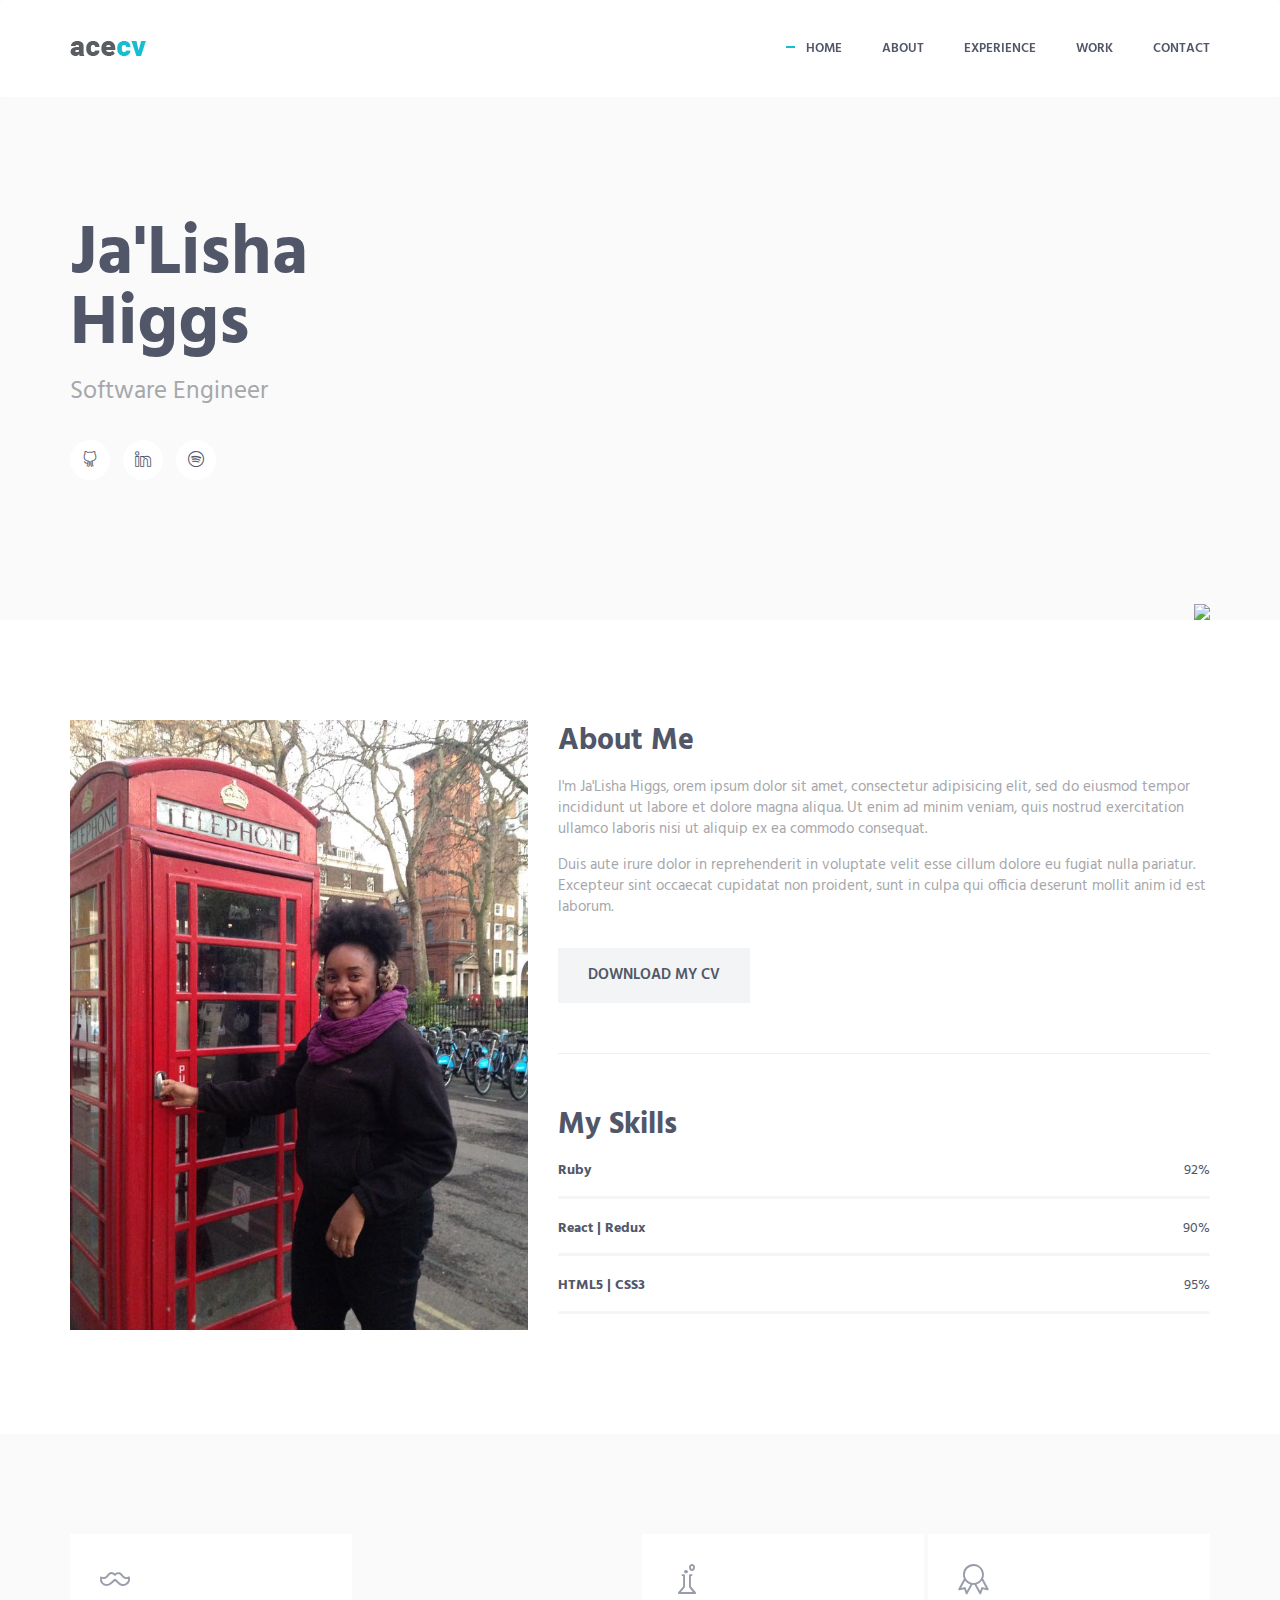
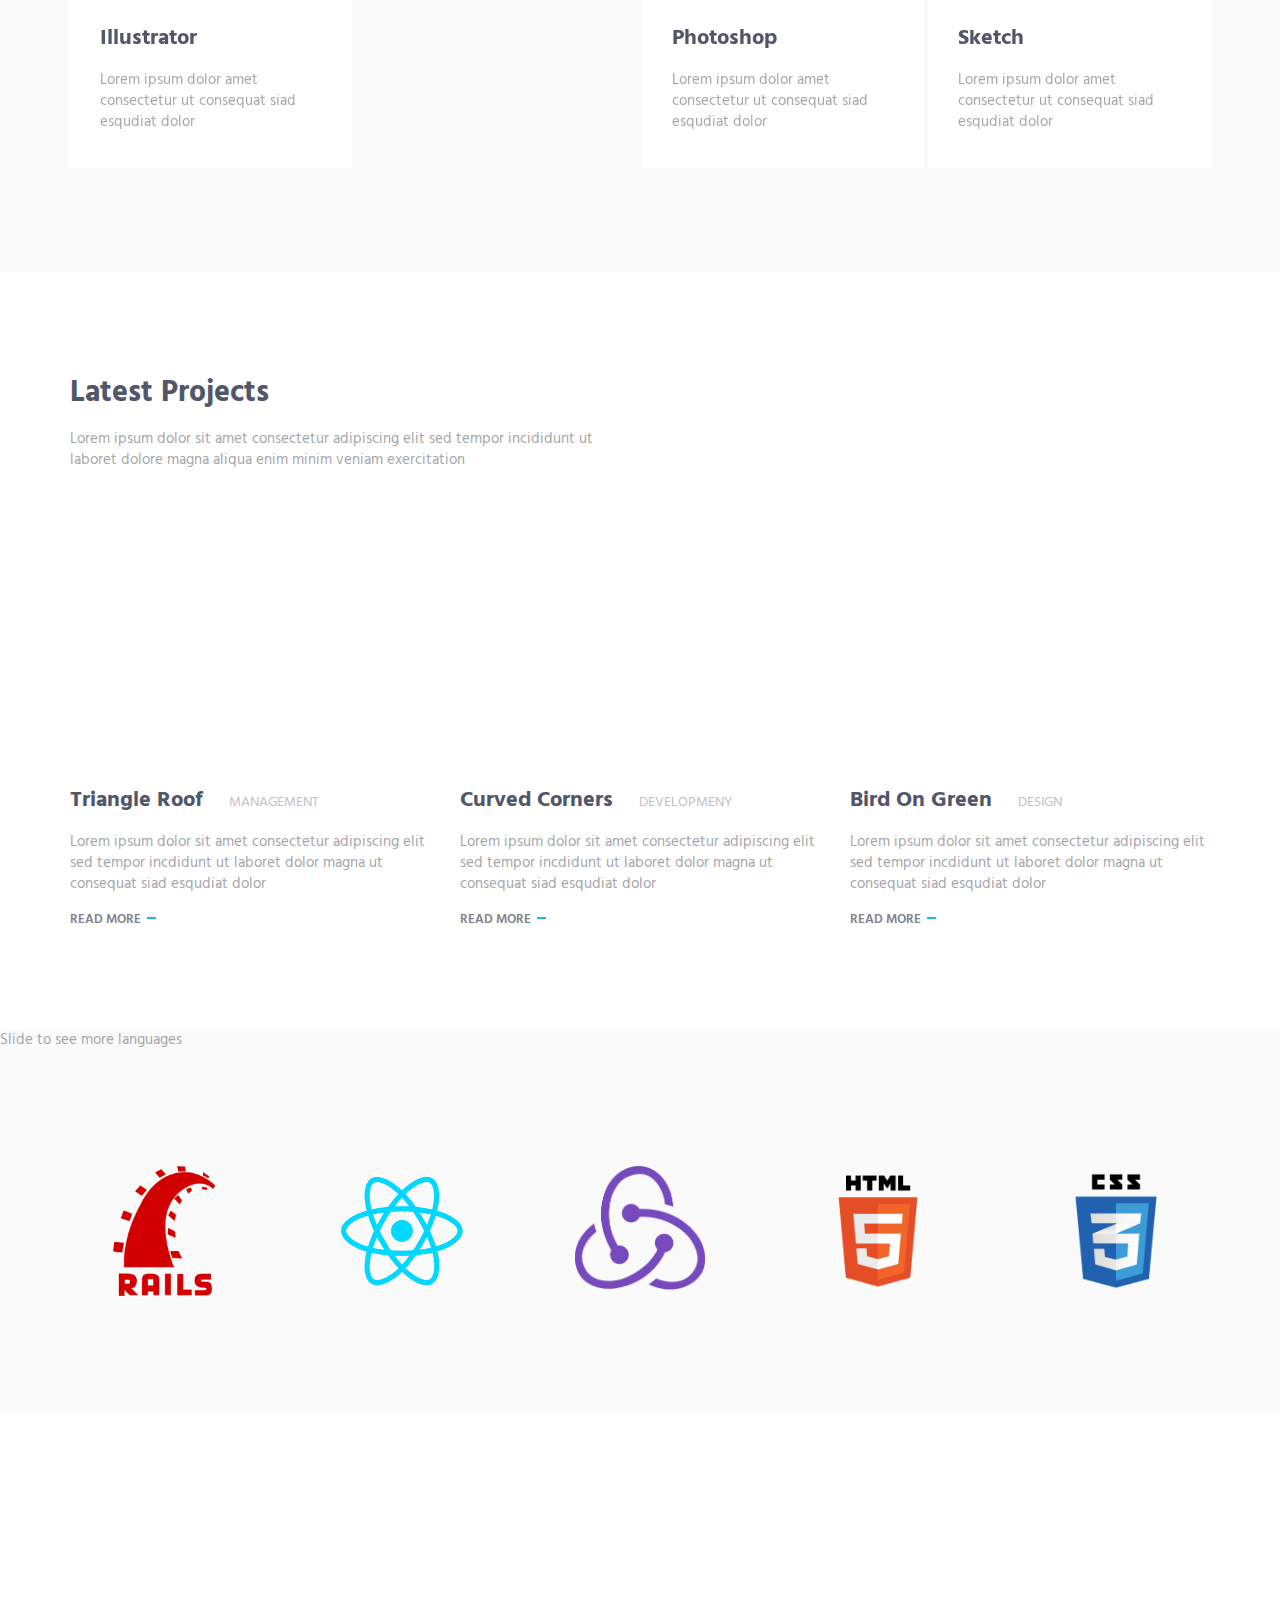
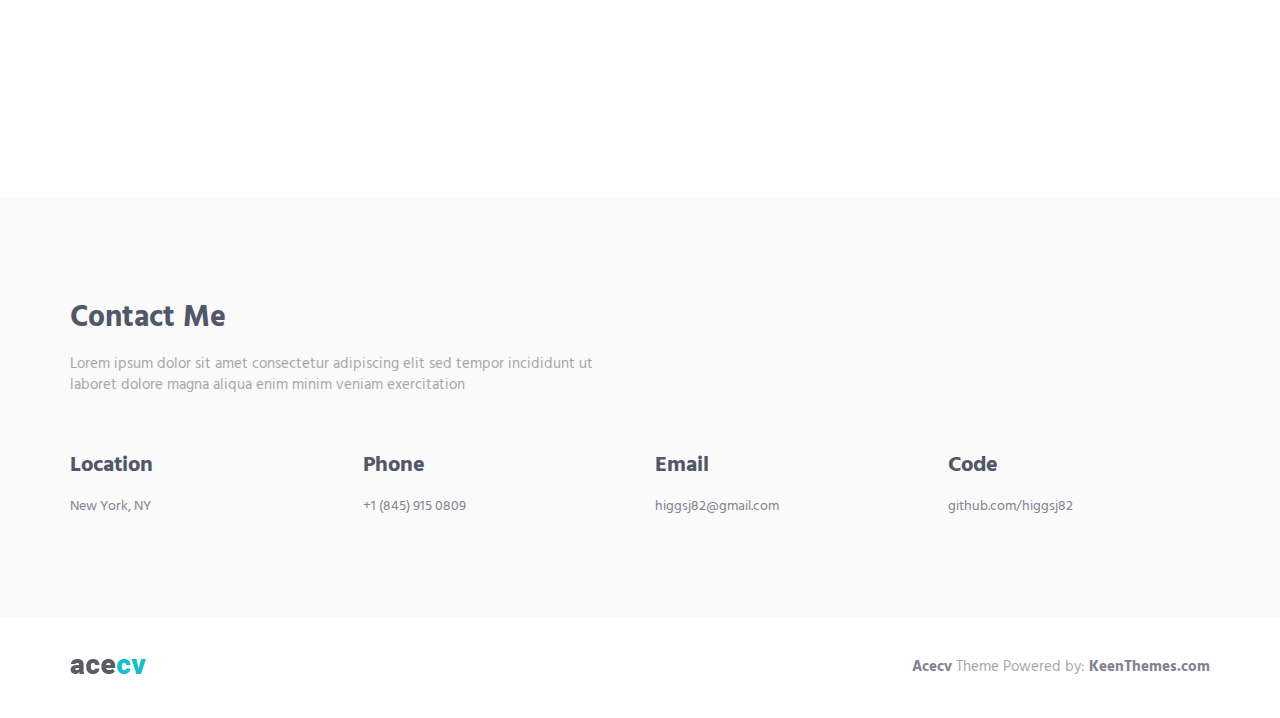
==== HTML/index.html @ 9935b249 "first commit" ====
<!DOCTYPE html>
<!-- ==============================
    Project:        Metronic "Acecv" Frontend Freebie - Responsive HTML Template Based On Twitter Bootstrap 3.3.4
    Version:        1.0
    Author:         KeenThemes
    Primary use:    Corporate, Business Themes.
    Email:          support@keenthemes.com
    Follow:         http://www.twitter.com/keenthemes
    Like:           http://www.facebook.com/keenthemes
    Website:        http://www.keenthemes.com
    Premium:        Premium Metronic Admin Theme: http://themeforest.net/item/metronic-responsive-admin-dashboard-template/4021469?ref=keenthemes
================================== -->
<html lang="en" class="no-js">
    <!-- BEGIN HEAD -->
    <head>
        <meta charset="utf-8"/>
        <title>Jay Higgs | Software Engineer</title>
        <meta http-equiv="X-UA-Compatible" content="IE=edge">
        <meta content="width=device-width, initial-scale=1" name="viewport"/>
        <meta content="" name="description"/>
        <meta content="" name="author"/>

        <!-- GLOBAL MANDATORY STYLES -->
        <link href="http://fonts.googleapis.com/css?family=Hind:300,400,500,600,700" rel="stylesheet" type="text/css">
        <link href="vendor/simple-line-icons/css/simple-line-icons.css" rel="stylesheet" type="text/css"/>
        <link href="vendor/bootstrap/css/bootstrap.min.css" rel="stylesheet" type="text/css"/>

        <!-- PAGE LEVEL PLUGIN STYLES -->
        <link href="css/animate.css" rel="stylesheet">
        <link href="vendor/swiper/css/swiper.min.css" rel="stylesheet" type="text/css"/>

        <!-- THEME STYLES -->
        <link href="css/layout.min.css" rel="stylesheet" type="text/css"/>

        <!-- Favicon -->
        <link rel="shortcut icon" href="favicon.ico"/>
    </head>
    <!-- END HEAD -->

    <!-- BODY -->
    <body id="body" data-spy="scroll" data-target=".header">

        <!--========== HEADER ==========-->
        <header class="header navbar-fixed-top">
            <!-- Navbar -->
            <nav class="navbar" role="navigation">
                <div class="container">
                    <!-- Brand and toggle get grouped for better mobile display -->
                    <div class="menu-container js_nav-item">
                        <button type="button" class="navbar-toggle" data-toggle="collapse" data-target=".nav-collapse">
                            <span class="sr-only">Toggle navigation</span>
                            <span class="toggle-icon"></span>
                        </button>

                        <!-- Logo -->
                        <div class="logo">
                            <a class="logo-wrap" href="#body">
                                <img class="logo-img" src="img/logo.png" alt="Asentus Logo">
                            </a>
                        </div>
                        <!-- End Logo -->
                    </div>

                    <!-- Collect the nav links, forms, and other content for toggling -->
                    <div class="collapse navbar-collapse nav-collapse">
                        <div class="menu-container">
                            <ul class="nav navbar-nav navbar-nav-right">
                                <li class="js_nav-item nav-item"><a class="nav-item-child nav-item-hover" href="#body">Home</a></li>
                                <li class="js_nav-item nav-item"><a class="nav-item-child nav-item-hover" href="#about">About</a></li>
                                <li class="js_nav-item nav-item"><a class="nav-item-child nav-item-hover" href="#experience">Experience</a></li>
                                <li class="js_nav-item nav-item"><a class="nav-item-child nav-item-hover" href="#work">Work</a></li>
                                <li class="js_nav-item nav-item"><a class="nav-item-child nav-item-hover" href="#contact">Contact</a></li>
                            </ul>
                        </div>
                    </div>
                    <!-- End Navbar Collapse -->
                </div>
            </nav>
            <!-- Navbar -->
        </header>
        <!--========== END HEADER ==========-->

        <!--========== SLIDER ==========-->
        <div class="promo-block">
            <div class="container">
                <div class="row">
                    <div class="col-sm-6 sm-margin-b-60">
                        <div class="margin-b-30">
                            <h1 class="promo-block-title">Ja'Lisha <br/> Higgs</h1>
                            <p class="promo-block-text">Software Engineer</p>
                        </div>
                        <ul class="list-inline">
                            <li><a target="_blank" href="https://github.com/higgsj82/" class="social-icons"><i class="icon-social-github"></i></a></li>
                            <li><a target="_blank" href="https://www.linkedin.com/in/ja-lisha-higgs-b8331a42/" class="social-icons"><i class="icon-social-linkedin"></i></a></li>
                            <li><a target="_blank" href="https://open.spotify.com/user/1256661776" class="social-icons"><i class="icon-social-spotify"></i></a></li>
                            <!-- <li><a href="#" class="social-icons"><i class="icon-social-behance"></i></a></li>
                            <li><a href="#" class="social-icons"><i class="icon-social-linkedin"></i></a></li> -->
                        </ul>
                    </div>
                    <div class="col-sm-6">
                        <div class="promo-block-img-wrap">
                            <img class="promo-block-img img-responsive" src="img/mockup/jay_higgs.png" align="Avatar">
                        </div>
                    </div>
                </div>
                <!--// end row -->
            </div>
        </div>
        <!--========== SLIDER ==========-->

        <!--========== PAGE LAYOUT ==========-->
        <!-- About -->
        <div id="about">
            <div class="container content-lg">
                <div class="row">
                    <div class="col-sm-5 sm-margin-b-60">
                        <img class="full-width img-responsive" src="img/500x700/london.jpg" alt="Image">
                    </div>
                    <div class="col-sm-7">
                        <div class="section-seperator margin-b-50">
                            <div class="margin-b-50">
                                <div class="margin-b-30">
                                    <h2>About Me</h2>
                                    <p>I'm Ja'Lisha Higgs, orem ipsum dolor sit amet, consectetur adipisicing elit, sed do eiusmod tempor incididunt ut labore et dolore magna aliqua. Ut enim ad minim veniam, quis nostrud exercitation ullamco laboris nisi ut aliquip ex ea commodo consequat.</p>
                                    <p>Duis aute irure dolor in reprehenderit in voluptate velit esse cillum dolore eu fugiat nulla pariatur. Excepteur sint occaecat cupidatat non proident, sunt in culpa qui officia deserunt mollit anim id est laborum.</p>
                                </div>
                                <a target="_blank" href="https://drive.google.com/open?id=1foqssq8UYzCVc4ZDSB3c00Z6choKvjrQ" class="btn-theme btn-theme-md btn-default-bg text-uppercase">Download my CV</a>
                            </div>
                        </div>

                        <h2>My Skills</h2>
                        <!-- Progress Box -->
                        <div class="progress-box">
                            <h5>Ruby <span class="color-heading pull-right">92%</span></h5>
                            <div class="progress">
                                <div class="progress-bar bg-color-base" role="progressbar" data-width="92"></div>
                            </div>
                        </div>
                        <div class="progress-box">
                            <h5>React | Redux <span class="color-heading pull-right">90%</span></h5>
                            <div class="progress">
                                <div class="progress-bar bg-color-base" role="progressbar" data-width="90"></div>
                            </div>
                        </div>
                        <div class="progress-box">
                            <h5>HTML5 | CSS3 <span class="color-heading pull-right">95%</span></h5>
                            <div class="progress">
                                <div class="progress-bar bg-color-base" role="progressbar" data-width="95"></div>
                            </div>
                        </div>
                        <!-- End Progress Box -->
                    </div>
                </div>
                <!--// end row -->
            </div>
        </div>
        <!-- End About -->

        <!-- Experience -->
        <div id="experience">
            <div class="bg-color-sky-light" data-auto-height="true">
                <div class="container content-lg">
                    <div class="row row-space-2 margin-b-4">
                        <div class="col-md-3 col-sm-6 md-margin-b-4">
                            <div class="service" data-height="height">
                                <div class="service-element">
                                    <i class="service-icon icon-mustache"></i>
                                </div>
                                <div class="service-info">
                                    <h3>Illustrator</h3>
                                    <p class="margin-b-5">Lorem ipsum dolor amet consectetur ut consequat siad esqudiat dolor</p>
                                </div>
                                <a href="#" class="content-wrapper-link"></a>    
                            </div>
                        </div>
                        <div class="col-md-3 col-sm-6 md-margin-b-4">
                            <div class="service bg-color-base wow zoomIn" data-height="height" data-wow-duration=".3" data-wow-delay=".1s">
                                <div class="service-element">
                                    <i class="service-icon color-white icon-screen-tablet"></i>
                                </div>
                                <div class="service-info">
                                    <h3 class="color-white">Graphic Design</h3>
                                    <p class="color-white margin-b-5">Lorem ipsum dolor amet consectetur ut consequat siad esqudiat dolor</p>
                                </div>
                                <a href="#" class="content-wrapper-link"></a>    
                            </div>
                        </div>
                        <div class="col-md-3 col-sm-6 sm-margin-b-4">
                            <div class="service" data-height="height">
                                <div class="service-element">
                                    <i class="service-icon icon-chemistry"></i>
                                </div>
                                <div class="service-info">
                                    <h3>Photoshop</h3>
                                    <p class="margin-b-5">Lorem ipsum dolor amet consectetur ut consequat siad esqudiat dolor</p>
                                </div>
                                <a href="#" class="content-wrapper-link"></a>    
                            </div>
                        </div>
                        <div class="col-md-3 col-sm-6">
                            <div class="service" data-height="height">
                                <div class="service-element">
                                    <i class="service-icon icon-badge"></i>
                                </div>
                                <div class="service-info">
                                    <h3>Sketch</h3>
                                    <p class="margin-b-5">Lorem ipsum dolor amet consectetur ut consequat siad esqudiat dolor</p>
                                </div>
                                <a href="#" class="content-wrapper-link"></a>    
                            </div>
                        </div>
                    </div>
                    <!--// end row -->
                </div>
            </div>
        </div>
        <!-- End Experience -->

        <!-- Work -->
        <div id="work">
            <div class="container content-lg">
                <div class="row margin-b-40">
                    <div class="col-sm-6">
                        <h2>Latest Projects</h2>
                        <p>Lorem ipsum dolor sit amet consectetur adipiscing elit sed tempor incididunt ut laboret dolore magna aliqua enim minim veniam exercitation</p>
                    </div>
                </div>
                <!--// end row -->

                <div class="row">
                    <!-- Latest Products -->
                    <div class="col-sm-4 sm-margin-b-50">
                        <div class="margin-b-20">
                            <div class="wow zoomIn" data-wow-duration=".3" data-wow-delay=".1s">
                                <img class="img-responsive" src="img/970x647/01.jpg" alt="Latest Products Image">
                            </div>
                        </div>
                        <h4><a href="#">Triangle Roof</a> <span class="text-uppercase margin-l-20">Management</span></h4>
                        <p>Lorem ipsum dolor sit amet consectetur adipiscing elit sed tempor incdidunt ut laboret dolor magna ut consequat siad esqudiat dolor</p>
                        <a class="link" href="#">Read More</a>
                    </div>
                    <!-- End Latest Products -->

                    <!-- Latest Products -->
                    <div class="col-sm-4 sm-margin-b-50">
                        <div class="margin-b-20">
                            <div class="wow zoomIn" data-wow-duration=".3" data-wow-delay=".1s">
                                <img class="img-responsive" src="img/970x647/02.jpg" alt="Latest Products Image">
                            </div>
                        </div>
                        <h4><a href="#">Curved Corners</a> <span class="text-uppercase margin-l-20">Developmeny</span></h4>
                        <p>Lorem ipsum dolor sit amet consectetur adipiscing elit sed tempor incdidunt ut laboret dolor magna ut consequat siad esqudiat dolor</p>
                        <a class="link" href="#">Read More</a>
                    </div>
                    <!-- End Latest Products -->

                    <!-- Latest Products -->
                    <div class="col-sm-4 sm-margin-b-50">
                        <div class="margin-b-20">
                            <div class="wow zoomIn" data-wow-duration=".3" data-wow-delay=".1s">
                                <img class="img-responsive" src="img/970x647/03.jpg" alt="Latest Products Image">
                            </div>
                        </div>
                        <h4><a href="#">Bird On Green</a> <span class="text-uppercase margin-l-20">Design</span></h4>
                        <p>Lorem ipsum dolor sit amet consectetur adipiscing elit sed tempor incdidunt ut laboret dolor magna ut consequat siad esqudiat dolor</p>
                        <a class="link" href="#">Read More</a>
                    </div>
                    <!-- End Latest Products -->
                </div>
                <!--// end row -->
            </div>
        </div>
        <!-- End Work -->

        <!-- Clients -->
        <div class="bg-color-sky-light">
            <p>Slide to see more languages</p>
            <div class="content-lg container">
                <!-- Swiper Clients -->
                <div class="swiper-slider swiper-clients">
                    <!-- Swiper Wrapper -->
                    <div class="swiper-wrapper">
                        <div class="swiper-slide">
                            <img class="swiper-clients-img" src="img/clients/rails.png" alt="Clients Logo">
                        </div>
                        <div class="swiper-slide">
                            <img class="swiper-clients-img" src="img/clients/react.png" alt="Clients Logo">
                        </div>
                        <div class="swiper-slide">
                            <img class="swiper-clients-img" src="img/clients/redux.png" alt="Clients Logo">
                        </div>
                        <div class="swiper-slide">
                            <img class="swiper-clients-img" src="img/clients/html.png" alt="Clients Logo">
                        </div>
                        <div class="swiper-slide">
                            <img class="swiper-clients-img" src="img/clients/css.png" alt="Clients Logo">
                        </div>
                        <div class="swiper-slide">
                            <img class="swiper-clients-img" src="img/clients/js.png" alt="Clients Logo">
                        </div>
                        <div class="swiper-slide">
                            <br>
                            <img class="swiper-clients-img" src="img/clients/aws.png" alt="Clients Logo">
                        </div>
                        <div class="swiper-slide">
                            <img class="swiper-clients-img" src="img/clients/sql.png" alt="Clients Logo">
                        </div>
                        <div class="swiper-slide">
                            <img class="swiper-clients-img" src="img/clients/node.png" alt="Clients Logo">
                        </div>
                        <div class="swiper-slide">
                            <img class="swiper-clients-img" src="img/clients/postgresql.png" alt="Clients Logo">
                        </div>
                    </div>
                    <!-- End Swiper Wrapper -->
                </div>
                <!-- End Swiper Clients -->
            </div>
        </div>
        <!-- End Clients -->

        <!-- Promo Banner -->
        <div class="promo-banner parallax-window" data-parallax="scroll" data-image-src="img/1920x1080/01.jpg">
            <div class="container-sm content-lg">
                <h2 class="promo-banner-title">Displaying the Result</h2>
                <p class="promo-banner-text">Lorem ipsum dolor sit amet, consectetur adipisicing elit, sed do eiusmod tempor incididunt ut labore et dolore magna aliqua. Ut enim ad minim veniam, quis nostrud exercitation ullamco laboris nisi ut aliquip ex ea commodo.</p>
            </div>
        </div>
        <!-- End Promo Banner -->
            
        <!-- Contact -->
        <div id="contact">
            <div class="bg-color-sky-light">
                <div class="container content-lg">
                    <div class="row margin-b-40">
                        <div class="col-sm-6">
                           <h2>Contact Me</h2>
                            <p>Lorem ipsum dolor sit amet consectetur adipiscing elit sed tempor incididunt ut laboret dolore magna aliqua enim minim veniam exercitation</p>
                        </div>
                    </div>
                    <!--// end row -->

                    <div class="row">
                        <div class="col-md-3 col-xs-6 md-margin-b-30">
                            <h4>Location</h4>
                            <a href="#contact">New York, NY</a>
                        </div>
                        <div class="col-md-3 col-xs-6 md-margin-b-30">
                            <h4>Phone</h4>
                            <a href="#contact">+1 (845) 915 0809</a>
                        </div>
                        <div class="col-md-3 col-xs-6">
                            <h4>Email</h4>
                            <a href="mailto:higgsj82@gmail.com">higgsj82@gmail.com</a>
                        </div>
                        <div class="col-md-3 col-xs-6">
                            <h4>Code</h4>
                            <a target="_blank" href="https://github.com/higgsj82/">github.com/higgsj82</a>
                        </div>
                    </div>
                    <!--// end row -->
                </div>
            </div>
        </div>
        <!-- End Contact -->
        <!--========== END PAGE LAYOUT ==========-->

        <!--========== FOOTER ==========-->
        <footer class="footer">
            <div class="content container">
                <div class="row">
                    <div class="col-xs-6">
                        <img class="footer-logo" src="img/logo.png" alt="Acecv Logo">
                    </div>
                    <div class="col-xs-6 text-right sm-text-left">
                        <p class="margin-b-0"><a class="fweight-700" href="http://keenthemes.com/preview/acecv/">Acecv</a> Theme Powered by: <a class="fweight-700" href="http://www.keenthemes.com/">KeenThemes.com</a></p>
                    </div>
                </div>
                <!--// end row -->
            </div>
        </footer>
        <!--========== END FOOTER ==========-->

        <!-- Back To Top -->
        <a href="javascript:void(0);" class="js-back-to-top back-to-top">Top</a>

        <!-- JAVASCRIPTS(Load javascripts at bottom, this will reduce page load time) -->
        <!-- CORE PLUGINS -->
        <script src="vendor/jquery.min.js" type="text/javascript"></script>
        <script src="vendor/jquery-migrate.min.js" type="text/javascript"></script>
        <script src="vendor/bootstrap/js/bootstrap.min.js" type="text/javascript"></script>

        <!-- PAGE LEVEL PLUGINS -->
        <script src="vendor/jquery.easing.js" type="text/javascript"></script>
        <script src="vendor/jquery.back-to-top.js" type="text/javascript"></script>
        <script src="vendor/jquery.smooth-scroll.js" type="text/javascript"></script>
        <script src="vendor/jquery.wow.min.js" type="text/javascript"></script>
        <script src="vendor/jquery.parallax.min.js" type="text/javascript"></script>
        <script src="vendor/jquery.appear.js" type="text/javascript"></script>
        <script src="vendor/swiper/js/swiper.jquery.min.js" type="text/javascript"></script>

        <!-- PAGE LEVEL SCRIPTS -->
        <script src="js/layout.min.js" type="text/javascript"></script>
        <script src="js/components/progress-bar.min.js" type="text/javascript"></script>
        <script src="js/components/swiper.min.js" type="text/javascript"></script>
        <script src="js/components/wow.min.js" type="text/javascript"></script>

    </body>
    <!-- END BODY -->
</html>
---- HTML/vendor/simple-line-icons/css/simple-line-icons.css ----
@font-face {
  font-family: 'simple-line-icons';
  src: url('../fonts/Simple-Line-Icons.eot?v=2.3.2');
  src: url('../fonts/Simple-Line-Icons.eot?v=2.3.2#iefix') format('embedded-opentype'), url('../fonts/Simple-Line-Icons.woff2?v=2.3.2') format('woff2'), url('../fonts/Simple-Line-Icons.ttf?v=2.3.2') format('truetype'), url('../fonts/Simple-Line-Icons.woff?v=2.3.2') format('woff'), url('../fonts/Simple-Line-Icons.svg?v=2.3.2#simple-line-icons') format('svg');
  font-weight: normal;
  font-style: normal;
}
/*
 Use the following CSS code if you want to have a class per icon.
 Instead of a list of all class selectors, you can use the generic [class*="icon-"] selector, but it's slower:
*/
.icon-user,
.icon-people,
.icon-user-female,
.icon-user-follow,
.icon-user-following,
.icon-user-unfollow,
.icon-login,
.icon-logout,
.icon-emotsmile,
.icon-phone,
.icon-call-end,
.icon-call-in,
.icon-call-out,
.icon-map,
.icon-location-pin,
.icon-direction,
.icon-directions,
.icon-compass,
.icon-layers,
.icon-menu,
.icon-list,
.icon-options-vertical,
.icon-options,
.icon-arrow-down,
.icon-arrow-left,
.icon-arrow-right,
.icon-arrow-up,
.icon-arrow-up-circle,
.icon-arrow-left-circle,
.icon-arrow-right-circle,
.icon-arrow-down-circle,
.icon-check,
.icon-clock,
.icon-plus,
.icon-minus,
.icon-close,
.icon-exclamation,
.icon-organization,
.icon-trophy,
.icon-screen-smartphone,
.icon-screen-desktop,
.icon-plane,
.icon-notebook,
.icon-mustache,
.icon-mouse,
.icon-magnet,
.icon-energy,
.icon-disc,
.icon-cursor,
.icon-cursor-move,
.icon-crop,
.icon-chemistry,
.icon-speedometer,
.icon-shield,
.icon-screen-tablet,
.icon-magic-wand,
.icon-hourglass,
.icon-graduation,
.icon-ghost,
.icon-game-controller,
.icon-fire,
.icon-eyeglass,
.icon-envelope-open,
.icon-envelope-letter,
.icon-bell,
.icon-badge,
.icon-anchor,
.icon-wallet,
.icon-vector,
.icon-speech,
.icon-puzzle,
.icon-printer,
.icon-present,
.icon-playlist,
.icon-pin,
.icon-picture,
.icon-handbag,
.icon-globe-alt,
.icon-globe,
.icon-folder-alt,
.icon-folder,
.icon-film,
.icon-feed,
.icon-drop,
.icon-drawer,
.icon-docs,
.icon-doc,
.icon-diamond,
.icon-cup,
.icon-calculator,
.icon-bubbles,
.icon-briefcase,
.icon-book-open,
.icon-basket-loaded,
.icon-basket,
.icon-bag,
.icon-action-undo,
.icon-action-redo,
.icon-wrench,
.icon-umbrella,
.icon-trash,
.icon-tag,
.icon-support,
.icon-frame,
.icon-size-fullscreen,
.icon-size-actual,
.icon-shuffle,
.icon-share-alt,
.icon-share,
.icon-rocket,
.icon-question,
.icon-pie-chart,
.icon-pencil,
.icon-note,
.icon-loop,
.icon-home,
.icon-grid,
.icon-graph,
.icon-microphone,
.icon-music-tone-alt,
.icon-music-tone,
.icon-earphones-alt,
.icon-earphones,
.icon-equalizer,
.icon-like,
.icon-dislike,
.icon-control-start,
.icon-control-rewind,
.icon-control-play,
.icon-control-pause,
.icon-control-forward,
.icon-control-end,
.icon-volume-1,
.icon-volume-2,
.icon-volume-off,
.icon-calendar,
.icon-bulb,
.icon-chart,
.icon-ban,
.icon-bubble,
.icon-camrecorder,
.icon-camera,
.icon-cloud-download,
.icon-cloud-upload,
.icon-envelope,
.icon-eye,
.icon-flag,
.icon-heart,
.icon-info,
.icon-key,
.icon-link,
.icon-lock,
.icon-lock-open,
.icon-magnifier,
.icon-magnifier-add,
.icon-magnifier-remove,
.icon-paper-clip,
.icon-paper-plane,
.icon-power,
.icon-refresh,
.icon-reload,
.icon-settings,
.icon-star,
.icon-symbol-female,
.icon-symbol-male,
.icon-target,
.icon-credit-card,
.icon-paypal,
.icon-social-tumblr,
.icon-social-twitter,
.icon-social-facebook,
.icon-social-instagram,
.icon-social-linkedin,
.icon-social-pinterest,
.icon-social-github,
.icon-social-google,
.icon-social-reddit,
.icon-social-skype,
.icon-social-dribbble,
.icon-social-behance,
.icon-social-foursqare,
.icon-social-soundcloud,
.icon-social-spotify,
.icon-social-stumbleupon,
.icon-social-youtube,
.icon-social-dropbox {
  font-family: 'simple-line-icons';
  speak: none;
  font-style: normal;
  font-weight: normal;
  font-variant: normal;
  text-transform: none;
  line-height: 1;
  /* Better Font Rendering =========== */
  -webkit-font-smoothing: antialiased;
  -moz-osx-font-smoothing: grayscale;
}
.icon-user:before {
  content: "\e005";
}
.icon-people:before {
  content: "\e001";
}
.icon-user-female:before {
  content: "\e000";
}
.icon-user-follow:before {
  content: "\e002";
}
.icon-user-following:before {
  content: "\e003";
}
.icon-user-unfollow:before {
  content: "\e004";
}
.icon-login:before {
  content: "\e066";
}
.icon-logout:before {
  content: "\e065";
}
.icon-emotsmile:before {
  content: "\e021";
}
.icon-phone:before {
  content: "\e600";
}
.icon-call-end:before {
  content: "\e048";
}
.icon-call-in:before {
  content: "\e047";
}
.icon-call-out:before {
  content: "\e046";
}
.icon-map:before {
  content: "\e033";
}
.icon-location-pin:before {
  content: "\e096";
}
.icon-direction:before {
  content: "\e042";
}
.icon-directions:before {
  content: "\e041";
}
.icon-compass:before {
  content: "\e045";
}
.icon-layers:before {
  content: "\e034";
}
.icon-menu:before {
  content: "\e601";
}
.icon-list:before {
  content: "\e067";
}
.icon-options-vertical:before {
  content: "\e602";
}
.icon-options:before {
  content: "\e603";
}
.icon-arrow-down:before {
  content: "\e604";
}
.icon-arrow-left:before {
  content: "\e605";
}
.icon-arrow-right:before {
  content: "\e606";
}
.icon-arrow-up:before {
  content: "\e607";
}
.icon-arrow-up-circle:before {
  content: "\e078";
}
.icon-arrow-left-circle:before {
  content: "\e07a";
}
.icon-arrow-right-circle:before {
  content: "\e079";
}
.icon-arrow-down-circle:before {
  content: "\e07b";
}
.icon-check:before {
  content: "\e080";
}
.icon-clock:before {
  content: "\e081";
}
.icon-plus:before {
  content: "\e095";
}
.icon-minus:before {
  content: "\e615";
}
.icon-close:before {
  content: "\e082";
}
.icon-exclamation:before {
  content: "\e617";
}
.icon-organization:before {
  content: "\e616";
}
.icon-trophy:before {
  content: "\e006";
}
.icon-screen-smartphone:before {
  content: "\e010";
}
.icon-screen-desktop:before {
  content: "\e011";
}
.icon-plane:before {
  content: "\e012";
}
.icon-notebook:before {
  content: "\e013";
}
.icon-mustache:before {
  content: "\e014";
}
.icon-mouse:before {
  content: "\e015";
}
.icon-magnet:before {
  content: "\e016";
}
.icon-energy:before {
  content: "\e020";
}
.icon-disc:before {
  content: "\e022";
}
.icon-cursor:before {
  content: "\e06e";
}
.icon-cursor-move:before {
  content: "\e023";
}
.icon-crop:before {
  content: "\e024";
}
.icon-chemistry:before {
  content: "\e026";
}
.icon-speedometer:before {
  content: "\e007";
}
.icon-shield:before {
  content: "\e00e";
}
.icon-screen-tablet:before {
  content: "\e00f";
}
.icon-magic-wand:before {
  content: "\e017";
}
.icon-hourglass:before {
  content: "\e018";
}
.icon-graduation:before {
  content: "\e019";
}
.icon-ghost:before {
  content: "\e01a";
}
.icon-game-controller:before {
  content: "\e01b";
}
.icon-fire:before {
  content: "\e01c";
}
.icon-eyeglass:before {
  content: "\e01d";
}
.icon-envelope-open:before {
  content: "\e01e";
}
.icon-envelope-letter:before {
  content: "\e01f";
}
.icon-bell:before {
  content: "\e027";
}
.icon-badge:before {
  content: "\e028";
}
.icon-anchor:before {
  content: "\e029";
}
.icon-wallet:before {
  content: "\e02a";
}
.icon-vector:before {
  content: "\e02b";
}
.icon-speech:before {
  content: "\e02c";
}
.icon-puzzle:before {
  content: "\e02d";
}
.icon-printer:before {
  content: "\e02e";
}
.icon-present:before {
  content: "\e02f";
}
.icon-playlist:before {
  content: "\e030";
}
.icon-pin:before {
  content: "\e031";
}
.icon-picture:before {
  content: "\e032";
}
.icon-handbag:before {
  content: "\e035";
}
.icon-globe-alt:before {
  content: "\e036";
}
.icon-globe:before {
  content: "\e037";
}
.icon-folder-alt:before {
  content: "\e039";
}
.icon-folder:before {
  content: "\e089";
}
.icon-film:before {
  content: "\e03a";
}
.icon-feed:before {
  content: "\e03b";
}
.icon-drop:before {
  content: "\e03e";
}
.icon-drawer:before {
  content: "\e03f";
}
.icon-docs:before {
  content: "\e040";
}
.icon-doc:before {
  content: "\e085";
}
.icon-diamond:before {
  content: "\e043";
}
.icon-cup:before {
  content: "\e044";
}
.icon-calculator:before {
  content: "\e049";
}
.icon-bubbles:before {
  content: "\e04a";
}
.icon-briefcase:before {
  content: "\e04b";
}
.icon-book-open:before {
  content: "\e04c";
}
.icon-basket-loaded:before {
  content: "\e04d";
}
.icon-basket:before {
  content: "\e04e";
}
.icon-bag:before {
  content: "\e04f";
}
.icon-action-undo:before {
  content: "\e050";
}
.icon-action-redo:before {
  content: "\e051";
}
.icon-wrench:before {
  content: "\e052";
}
.icon-umbrella:before {
  content: "\e053";
}
.icon-trash:before {
  content: "\e054";
}
.icon-tag:before {
  content: "\e055";
}
.icon-support:before {
  content: "\e056";
}
.icon-frame:before {
  content: "\e038";
}
.icon-size-fullscreen:before {
  content: "\e057";
}
.icon-size-actual:before {
  content: "\e058";
}
.icon-shuffle:before {
  content: "\e059";
}
.icon-share-alt:before {
  content: "\e05a";
}
.icon-share:before {
  content: "\e05b";
}
.icon-rocket:before {
  content: "\e05c";
}
.icon-question:before {
  content: "\e05d";
}
.icon-pie-chart:before {
  content: "\e05e";
}
.icon-pencil:before {
  content: "\e05f";
}
.icon-note:before {
  content: "\e060";
}
.icon-loop:before {
  content: "\e064";
}
.icon-home:before {
  content: "\e069";
}
.icon-grid:before {
  content: "\e06a";
}
.icon-graph:before {
  content: "\e06b";
}
.icon-microphone:before {
  content: "\e063";
}
.icon-music-tone-alt:before {
  content: "\e061";
}
.icon-music-tone:before {
  content: "\e062";
}
.icon-earphones-alt:before {
  content: "\e03c";
}
.icon-earphones:before {
  content: "\e03d";
}
.icon-equalizer:before {
  content: "\e06c";
}
.icon-like:before {
  content: "\e068";
}
.icon-dislike:before {
  content: "\e06d";
}
.icon-control-start:before {
  content: "\e06f";
}
.icon-control-rewind:before {
  content: "\e070";
}
.icon-control-play:before {
  content: "\e071";
}
.icon-control-pause:before {
  content: "\e072";
}
.icon-control-forward:before {
  content: "\e073";
}
.icon-control-end:before {
  content: "\e074";
}
.icon-volume-1:before {
  content: "\e09f";
}
.icon-volume-2:before {
  content: "\e0a0";
}
.icon-volume-off:before {
  content: "\e0a1";
}
.icon-calendar:before {
  content: "\e075";
}
.icon-bulb:before {
  content: "\e076";
}
.icon-chart:before {
  content: "\e077";
}
.icon-ban:before {
  content: "\e07c";
}
.icon-bubble:before {
  content: "\e07d";
}
.icon-camrecorder:before {
  content: "\e07e";
}
.icon-camera:before {
  content: "\e07f";
}
.icon-cloud-download:before {
  content: "\e083";
}
.icon-cloud-upload:before {
  content: "\e084";
}
.icon-envelope:before {
  content: "\e086";
}
.icon-eye:before {
  content: "\e087";
}
.icon-flag:before {
  content: "\e088";
}
.icon-heart:before {
  content: "\e08a";
}
.icon-info:before {
  content: "\e08b";
}
.icon-key:before {
  content: "\e08c";
}
.icon-link:before {
  content: "\e08d";
}
.icon-lock:before {
  content: "\e08e";
}
.icon-lock-open:before {
  content: "\e08f";
}
.icon-magnifier:before {
  content: "\e090";
}
.icon-magnifier-add:before {
  content: "\e091";
}
.icon-magnifier-remove:before {
  content: "\e092";
}
.icon-paper-clip:before {
  content: "\e093";
}
.icon-paper-plane:before {
  content: "\e094";
}
.icon-power:before {
  content: "\e097";
}
.icon-refresh:before {
  content: "\e098";
}
.icon-reload:before {
  content: "\e099";
}
.icon-settings:before {
  content: "\e09a";
}
.icon-star:before {
  content: "\e09b";
}
.icon-symbol-female:before {
  content: "\e09c";
}
.icon-symbol-male:before {
  content: "\e09d";
}
.icon-target:before {
  content: "\e09e";
}
.icon-credit-card:before {
  content: "\e025";
}
.icon-paypal:before {
  content: "\e608";
}
.icon-social-tumblr:before {
  content: "\e00a";
}
.icon-social-twitter:before {
  content: "\e009";
}
.icon-social-facebook:before {
  content: "\e00b";
}
.icon-social-instagram:before {
  content: "\e609";
}
.icon-social-linkedin:before {
  content: "\e60a";
}
.icon-social-pinterest:before {
  content: "\e60b";
}
.icon-social-github:before {
  content: "\e60c";
}
.icon-social-google:before {
  content: "\e60d";
}
.icon-social-reddit:before {
  content: "\e60e";
}
.icon-social-skype:before {
  content: "\e60f";
}
.icon-social-dribbble:before {
  content: "\e00d";
}
.icon-social-behance:before {
  content: "\e610";
}
.icon-social-foursqare:before {
  content: "\e611";
}
.icon-social-soundcloud:before {
  content: "\e612";
}
.icon-social-spotify:before {
  content: "\e613";
}
.icon-social-stumbleupon:before {
  content: "\e614";
}
.icon-social-youtube:before {
  content: "\e008";
}
.icon-social-dropbox:before {
  content: "\e00c";
}
---- HTML/css/layout.min.css ----
.link,body{position:relative}h1,h2,h3,h4,h5,h6,p{line-height:1.4;font-family:Hind,sans-serif}.btn-theme.active.focus,.btn-theme.active:focus,.btn-theme.focus,.btn-theme:active.focus,.btn-theme:active:focus,.btn-theme:focus,:active,:focus,a,a:active,a:focus,a:hover{outline:0}.header .nav-item-child,.link,a,body,em,h1,h2,h3,h4,h5,h6,li,li a,p,span{font-family:Hind,sans-serif}.back-to-top,.header .nav-item-child,.link{text-transform:uppercase}.back-to-top:focus,.back-to-top:hover,.btn-theme.focus,.btn-theme:focus,.btn-theme:hover,.content-wrapper-link,.header .logo-wrap:focus,.header .logo-wrap:hover,a:active,a:focus,a:hover,h1>a:focus,h2>a:focus,h3>a:focus,h4>a:focus,h5>a:focus,h6>a:focus{text-decoration:none}html{overflow-x:hidden}body,html,html a{-webkit-font-smoothing:antialiased}p{font-size:15px;font-weight:400;color:#a6a7aa;margin-bottom:15px}em,li,li a{font-size:16px;font-weight:500;color:#515769}a{color:#81848f}a:active,a:focus,a:hover{color:#999caa}.link{font-size:13px;font-weight:600}.link:after{position:absolute;top:8px;right:-15px;width:9px;height:2px;background:#17bed2;content:" "}span{font-size:14px;font-weight:400;color:#bfc1c7}h1,h2,h3,h4,h5,h6{font-weight:700;color:#515769;margin:0 0 15px}h1>a,h2>a,h3>a,h4>a,h5>a,h6>a{color:#515769}h1>a:hover,h2>a:hover,h3>a:hover,h4>a:hover,h5>a:hover,h6>a:hover{color:#999caa;text-decoration:none}h1{font-size:40px}h2{font-size:30px}h3,h4{font-size:22px}::selection{color:#fff;background:#17bed2;text-shadow:none}::-webkit-selection{color:#fff;background:#17bed2;text-shadow:none}::-moz-selection{color:#fff;background:#17bed2;text-shadow:none}.section-seperator{border-bottom:1px solid #edf0f2}.content-wrapper-link{position:absolute;top:0;left:0;right:0;bottom:0;display:block;z-index:3}.btn-icon,.btn-theme,.promo-block{position:relative}.btn-theme,.social-icons{display:inline-block;vertical-align:middle;text-align:center}.btn-theme{line-height:1;background-image:none;border-style:solid;white-space:nowrap;-ms-touch-action:manipulation;touch-action:manipulation;cursor:pointer;-webkit-user-select:none;-moz-user-select:none;-ms-user-select:none;user-select:none}.btn-theme:hover{transition-duration:.3s;transition-property:all;transition-timing-function:cubic-bezier(.7,1,.7,1)}.btn-theme.active,.btn-theme:active{background-image:none;outline:0}.btn-theme.disabled,.btn-theme[disabled],fieldset[disabled] .btn-theme{cursor:not-allowed;box-shadow:none;opacity:.65;pointer-events:none}.btn-icon{top:1px;margin-right:10px}.btn-white-bg{color:#515769;background:#fff;border-color:transparent;border-width:0}.btn-white-bg.focus,.btn-white-bg:focus,.btn-white-bg:hover{color:#fff;background:#17bed2;border-color:transparent}.btn-white-brd{color:#fff;background:0 0;border-color:#fff;border-width:2px}.btn-white-brd.focus,.btn-white-brd:focus,.btn-white-brd:hover{color:#515769;background:#fff;border-color:#fff}.btn-default-bg{color:#515769;background:#f3f4f5;border-color:transparent;border-width:0}.btn-default-bg.focus,.btn-default-bg:focus,.btn-default-bg:hover{color:#fff;background:#17bed2;border-color:transparent}.btn-theme-sm{font-size:13px;font-weight:600;padding:15px 40px}.btn-theme-md{font-size:15px;font-weight:600;padding:20px 30px}.progress-box .progress{box-shadow:none;height:3px}.progress-box .progress-bar{transition-duration:2s;transition-property:all;transition-timing-function:cubic-bezier(.7,1,.7,1)}.header .navbar,.header .navbar-toggle .toggle-icon,.service .service-element,.service .service-info,.service:hover .service-element,.service:hover .service-info,.social-icons,.social-icons:hover{transition-duration:.3s;transition-property:all;transition-timing-function:cubic-bezier(.7,1,.7,1)}.social-icons{width:40px;height:40px;font-size:16px;color:#515769;background:#fff;border-radius:50%;padding:11px}.social-icons:hover{color:#fff;background:#515769}.promo-banner{text-align:center}.promo-banner .promo-banner-title{font-size:50px;color:#fff}.promo-banner .promo-banner-text{font-size:20px;color:#fff;opacity:.8}.promo-block{background:#fafafa;padding-top:220px}.promo-block .promo-block-title{font-size:70px;line-height:1}@media (max-width:480px){.promo-block .promo-block-title{font-size:50px}}.promo-block .promo-block-text{font-size:25px}.promo-block .promo-block-img-wrap{position:relative;height:400px}.promo-block .promo-block-img{position:absolute;right:0;bottom:0}@media (max-width:768px){.promo-block{text-align:center;padding-top:170px}.promo-block .promo-block-img-wrap{height:auto}.promo-block .promo-block-img{position:relative;margin-left:auto;margin-right:auto}}.service{background:#fff;padding:30px}.service .service-element,.service .service-info{-webkit-transform:translate3d(0,0,0);-moz-transform:translate3d(0,0,0);transform:translate3d(0,0,0)}.service .service-icon{display:block;font-size:30px;color:#999caa;margin-bottom:30px}.service:hover .service-element{opacity:0;-webkit-transform:translate3d(0,-100%,0);-moz-transform:translate3d(0,-100%,0);transform:translate3d(0,-100%,0)}.service:hover .service-info{-webkit-transform:translate3d(0,-30%,0);-moz-transform:translate3d(0,-30%,0);transform:translate3d(0,-30%,0)}.footer .footer-logo{width:76px;height:auto}.navbar-fixed-top .navbar-collapse{max-height:100%}.header .navbar{background:#fff;margin-bottom:0;border-bottom:1px solid rgba(255,255,255,.2)}.header .navbar-toggle{width:25px;height:25px;border:none;padding:0;margin:35px 0}.header .navbar-toggle .toggle-icon{position:relative;width:21px;height:1px;display:inline-block;background:#515769}.header .navbar-toggle .toggle-icon:after,.header .navbar-toggle .toggle-icon:before{position:absolute;left:0;background:#515769;content:" "}.header .navbar-toggle:hover .toggle-icon,.header .navbar-toggle:hover .toggle-icon:after,.header .navbar-toggle:hover .toggle-icon:before{background:#17bed2;transition-duration:.3s;transition-property:all;transition-timing-function:cubic-bezier(.7,1,.7,1)}.header .navbar-toggle .toggle-icon:before{width:10px;height:1px;bottom:10px;-webkit-transform:rotate(0);-moz-transform:rotate(0);transform:rotate(0);transition-duration:.3s;transition-property:all;transition-timing-function:cubic-bezier(.7,1,.7,1)}.header .navbar-toggle .toggle-icon:after{width:16px;height:1px;top:-5px;-webkit-transform:rotate(0);-moz-transform:rotate(0);transform:rotate(0);transition-duration:.3s;transition-property:all;transition-timing-function:cubic-bezier(.7,1,.7,1)}.header .navbar-toggle:hover .toggle-icon:after,.header .navbar-toggle:hover .toggle-icon:before{width:21px;height:1px}.header .navbar-toggle:hover .toggle-icon.is-clicked{background:rgba(81,87,105,0)}.header .logo{width:100px;height:100px;float:left;max-height:95px;line-height:65px}.header .logo-wrap{display:inline-block;padding:15px 0}.header .logo-img{display:inline-block;width:76px;height:auto;max-width:100%;max-height:100%;vertical-align:middle}.header .nav-item,.header .nav-item-child{display:block;position:relative}.header .navbar-nav{padding-left:0;margin-bottom:0;list-style:none}.header .nav-item:last-child .nav-item-child{padding-right:0}.header .nav-item.active .nav-item-hover:after,.header .nav-item:hover .nav-item-hover:after{opacity:1;transition-duration:.4s;transition-property:all;transition-timing-function:cubic-bezier(.7,1,.7,1)}.header .nav-item-child{font-size:13px;font-weight:600;color:#515769;line-height:55px;padding:20px;transition-duration:.3s;transition-property:all;transition-timing-function:cubic-bezier(.7,1,.7,1)}.header .nav-item-child:focus,.header .nav-item-child:hover{background:inherit}.header .nav-item-hover{position:relative}.header .nav-item-hover:after{position:absolute;top:45px;left:0;width:9px;height:2px;background:#17bed2;opacity:0;content:" ";transition-duration:.4s;transition-property:all;transition-timing-function:cubic-bezier(.7,1,.7,1)}@media (max-width:991px){.header{background:#fff}.header .navbar-toggle{display:block}.header .navbar-collapse.collapse{display:none!important}.header .navbar-collapse.collapse.in{display:block!important}.header .nav-collapse{padding-left:0;padding-right:0}.header .navbar-nav{margin:0;float:none}.header .navbar-nav .nav-item{float:none}.header .menu-container:after,.header .menu-container:before{content:" ";display:table}.header .menu-container:after{clear:both}.header .nav-item-child{color:#515769;line-height:1.4;padding:12px 12px 12px 15px}.header .nav-item-hover:after{position:absolute;top:19px}}@media (max-width:767px){.header .menu-container{padding-left:15px;padding-right:15px;margin-left:0;margin-right:0}.header .navbar>.container,.header .navbar>.container>.nav-collapse{padding-left:0;padding-right:0;margin-left:0;margin-right:0}.header .navbar>.container{width:auto}}@media (min-width:992px){.header .navbar-nav-right{float:right}.page-on-scroll .header .nav-item-child,.page-on-scroll .header .navbar{transition-duration:.3s;transition-property:all;transition-timing-function:cubic-bezier(.7,1,.7,1)}.page-on-scroll .header .navbar{background:#fff;border-bottom-color:#f0f0f0}.page-on-scroll .header .nav-item-child{color:#515769}}.back-to-top,.back-to-top:hover{color:#fff;transition-property:all;transition-timing-function:cubic-bezier(.7,1,.7,1)}.back-to-top{position:fixed;right:10px;bottom:10px;display:inline-block;z-index:9;width:40px;height:40px;font-size:11px;font-weight:400;text-align:center;line-height:3;letter-spacing:1px;background:#515769;border-radius:3px;visibility:hidden;opacity:0;padding:5px;-webkit-transform:translate3d(0,50px,0);-moz-transform:translate3d(0,50px,0);transform:translate3d(0,50px,0);transition-duration:.3s}.back-to-top:hover{transition-duration:.3s}.back-to-top.back-to-top-is-visible{visibility:visible;opacity:.6;-webkit-transform:translate3d(0,0,0);-moz-transform:translate3d(0,0,0);transform:translate3d(0,0,0);transition-duration:.3s;transition-property:all;transition-timing-function:cubic-bezier(.7,1,.7,1)}.back-to-top.back-to-top-is-visible:hover{opacity:1;transition-duration:.3s;transition-property:all;transition-timing-function:cubic-bezier(.7,1,.7,1)}.back-to-top.back-to-top-fade-out{opacity:.4}.back-to-top.back-to-top-fade-out:hover{opacity:1;transition-duration:.3s;transition-property:all;transition-timing-function:cubic-bezier(.7,1,.7,1)}.swiper-clients-img,.swiper-clients-img:hover{transition-duration:.2s;transition-property:all;transition-timing-function:cubic-bezier(.7,1,.7,1)}.swiper-slider{position:relative;width:100%;height:100%;overflow:hidden}.swiper-clients-img{display:block;width:130px;height:auto;margin:0 auto;opacity:1;cursor:pointer}.container-full-width:after,.container-full-width:before,.container-sm:after,.container-sm:before{content:" ";display:table}.swiper-clients-img:hover{opacity:.8}.color-base{color:#17bed2!important}.color-white{color:#fff!important}.color-heading{color:#515769!important}.color-subtitle{color:#a6a7aa!important}.color-link{color:#81848f!important}.color-link-hover{color:#999caa!important}.color-sky-light{color:#fafafa!important}.bg-color-base{background:#17bed2!important}.bg-color-white{background:#fff!important}.bg-color-heading{background:#515769!important}.bg-color-subtitle{background:#a6a7aa!important}.bg-color-link{background:#81848f!important}.bg-color-link-hover{background:#999caa!important}.bg-color-sky-light{background:#fafafa!important}.row-space-2{margin-right:-2px;margin-left:-2px}.container-full-width,.container-sm{margin-right:auto;margin-left:auto}.row-space-2>[class*=col-]{padding-left:2px;padding-right:2px}.container-full-width:after{clear:both}.container-sm{padding-right:15px;padding-left:15px}.container-sm:after{clear:both}@media (min-width:768px){.container-sm{width:750px}}@media (min-width:1200px){.container-sm{width:970px}}.content{padding-top:40px;padding-bottom:40px}.content-sm{padding-top:60px;padding-bottom:60px}.content-md{padding-top:80px;padding-bottom:80px}.content-lg{padding-top:100px;padding-bottom:100px}.full-width{width:100%;height:auto}.fweight-300{font-weight:300!important}.fweight-400{font-weight:400!important}.fweight-500{font-weight:500!important}.fweight-600{font-weight:600!important}.fweight-700{font-weight:700!important}.margin-l-0{margin-left:0!important}.margin-l-5{margin-left:5px!important}.margin-l-10{margin-left:10px!important}.margin-l-20{margin-left:20px!important}.margin-r-0{margin-right:0!important}.margin-r-5{margin-right:5px!important}.margin-r-10{margin-right:10px!important}.margin-r-20{margin-right:20px!important}.margin-t-0{margin-top:0!important}.margin-t-5{margin-top:5px!important}.margin-t-10{margin-top:10px!important}.margin-t-20{margin-top:20px!important}.margin-t-30{margin-top:30px!important}.margin-t-40{margin-top:40px!important}.margin-t-50{margin-top:50px!important}.margin-t-60{margin-top:60px!important}.margin-b-0{margin-bottom:0!important}.margin-b-4{margin-bottom:4px!important}.margin-b-5{margin-bottom:5px!important}.margin-b-10{margin-bottom:10px!important}.margin-b-20{margin-bottom:20px!important}.margin-b-30{margin-bottom:30px!important}.margin-b-40{margin-bottom:40px!important}.margin-b-50{margin-bottom:50px!important}.margin-b-60{margin-bottom:60px!important}.margin-b-70{margin-bottom:70px!important}.margin-b-80{margin-bottom:80px!important}.margin-b-90{margin-bottom:90px!important}.margin-b-100{margin-bottom:100px!important}.height-100{height:100px!important}.height-200{height:200px!important}.height-300{height:300px!important}.height-400{height:400px!important}.height-500{height:500px!important}@media (max-width:992px){.md-margin-b-0{margin-bottom:0!important}.md-margin-b-4{margin-bottom:4px!important}.md-margin-b-5{margin-bottom:5px!important}.md-margin-b-10{margin-bottom:10px!important}.md-margin-b-20{margin-bottom:20px!important}.md-margin-b-30{margin-bottom:30px!important}.md-margin-b-40{margin-bottom:40px!important}.md-margin-b-50{margin-bottom:50px!important}.md-margin-b-60{margin-bottom:60px!important}.md-margin-b-70{margin-bottom:70px!important}.md-margin-b-80{margin-bottom:80px!important}.md-margin-b-90{margin-bottom:90px!important}.md-margin-b-100{margin-bottom:100px!important}.md-text-center{text-align:center}.md-text-left{text-align:left}.md-text-right{text-align:right}}@media (max-width:768px){.sm-margin-b-0{margin-bottom:0!important}.sm-margin-b-4{margin-bottom:4px!important}.sm-margin-b-5{margin-bottom:5px!important}.sm-margin-b-10{margin-bottom:10px!important}.sm-margin-b-20{margin-bottom:20px!important}.sm-margin-b-30{margin-bottom:30px!important}.sm-margin-b-40{margin-bottom:40px!important}.sm-margin-b-50{margin-bottom:50px!important}.sm-margin-b-60{margin-bottom:60px!important}.sm-margin-b-70{margin-bottom:70px!important}.sm-margin-b-80{margin-bottom:80px!important}.sm-margin-b-90{margin-bottom:90px!important}.sm-margin-b-100{margin-bottom:100px!important}.sm-text-center{text-align:center}.sm-text-left{text-align:left}.sm-text-right{text-align:right}}@media (max-width:480px){.xs-margin-b-0{margin-bottom:0!important}.xs-margin-b-4{margin-bottom:4px!important}.xs-margin-b-5{margin-bottom:5px!important}.xs-margin-b-10{margin-bottom:10px!important}.xs-margin-b-20{margin-bottom:20px!important}.xs-margin-b-30{margin-bottom:30px!important}.xs-margin-b-40{margin-bottom:40px!important}.xs-margin-b-50{margin-bottom:50px!important}.xs-margin-b-60{margin-bottom:60px!important}.xs-margin-b-70{margin-bottom:70px!important}.xs-margin-b-80{margin-bottom:80px!important}.xs-margin-b-90{margin-bottom:90px!important}.xs-margin-b-100{margin-bottom:100px!important}.xs-text-center{text-align:center}.xs-text-left{text-align:left}.xs-text-right{text-align:right}}
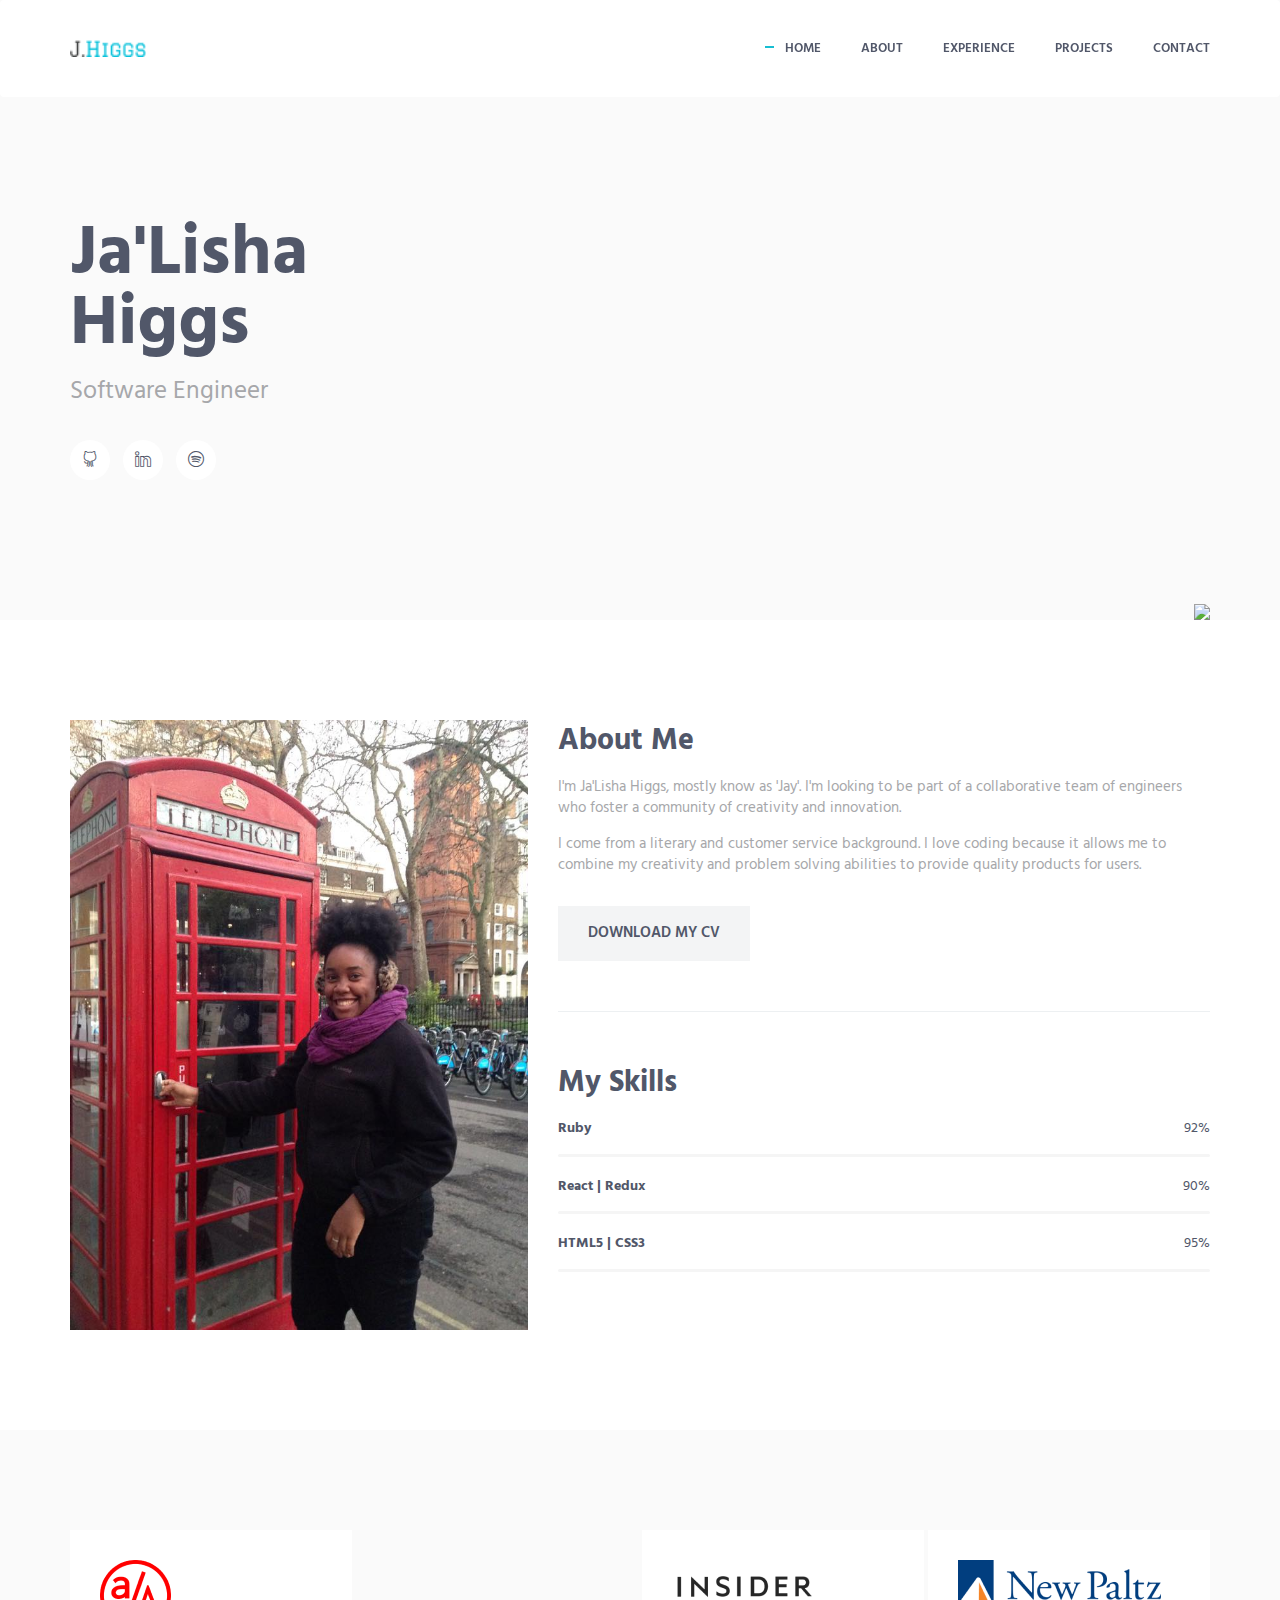
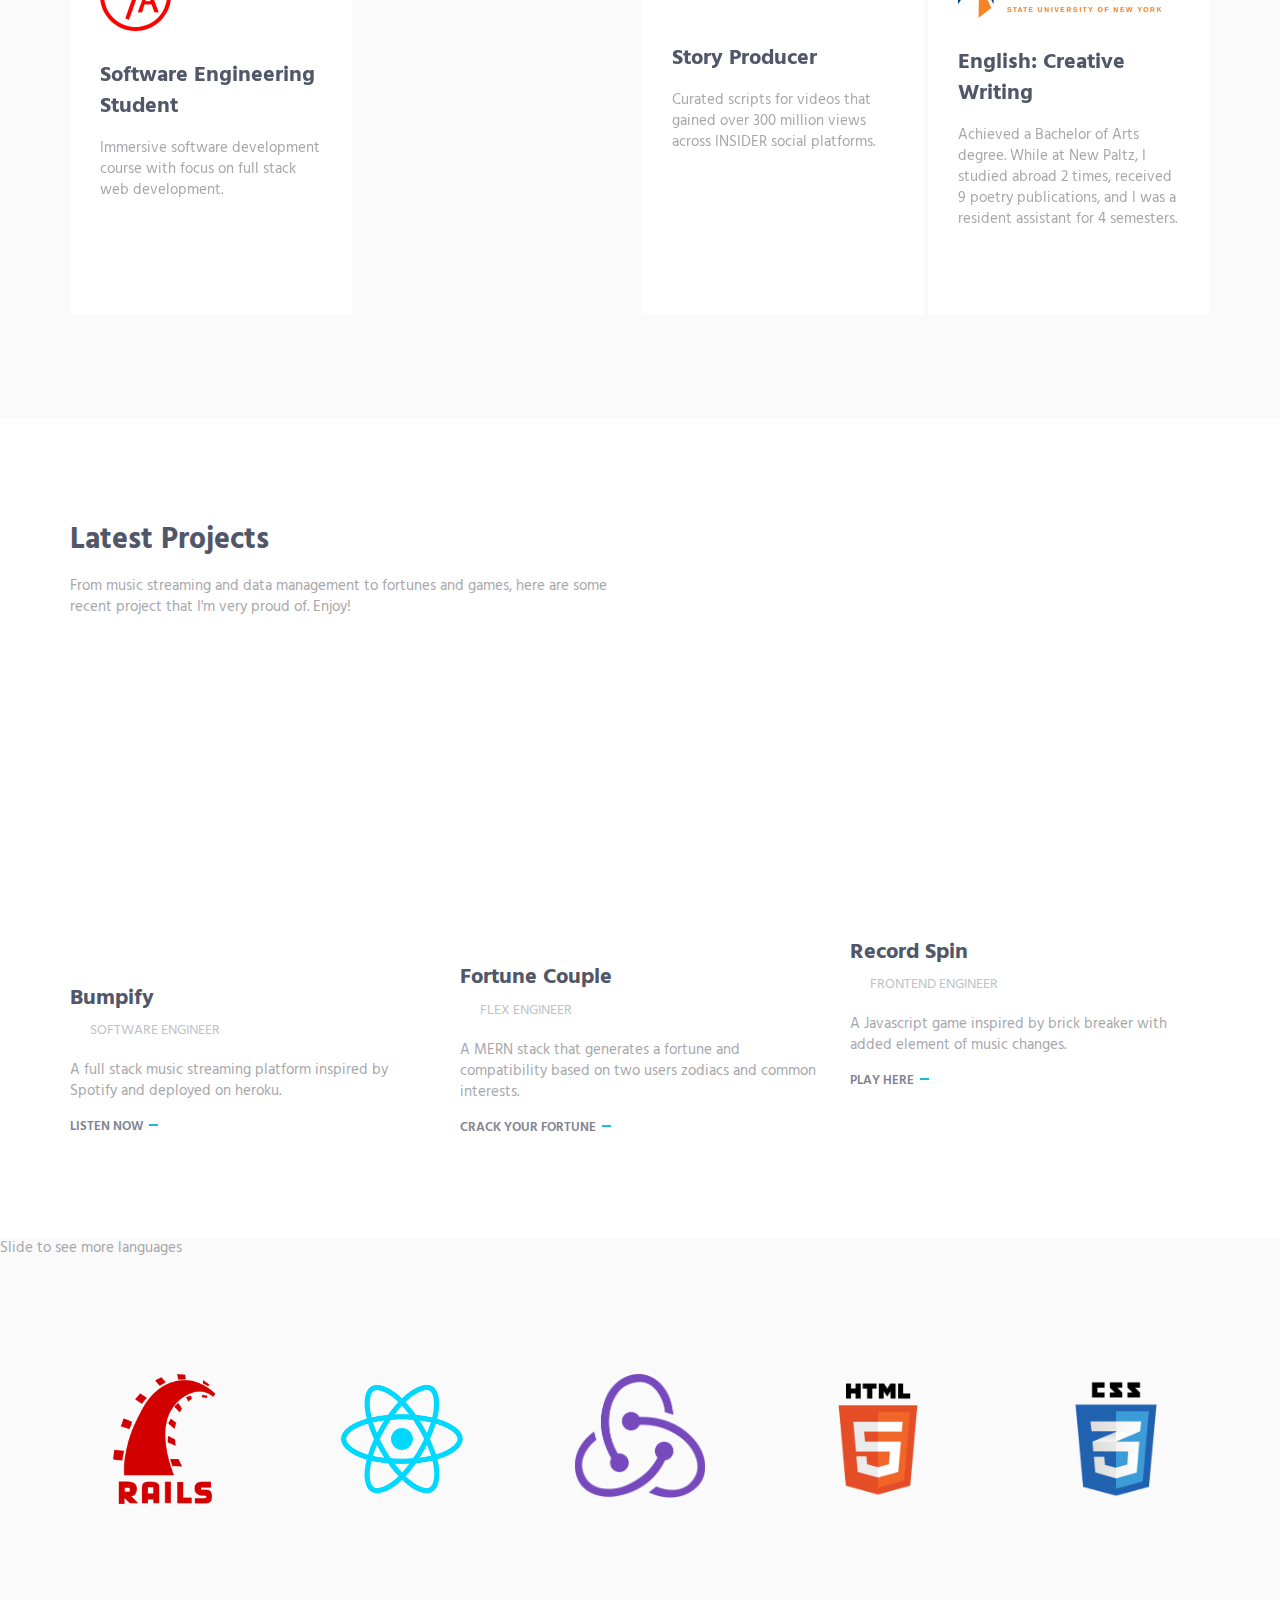
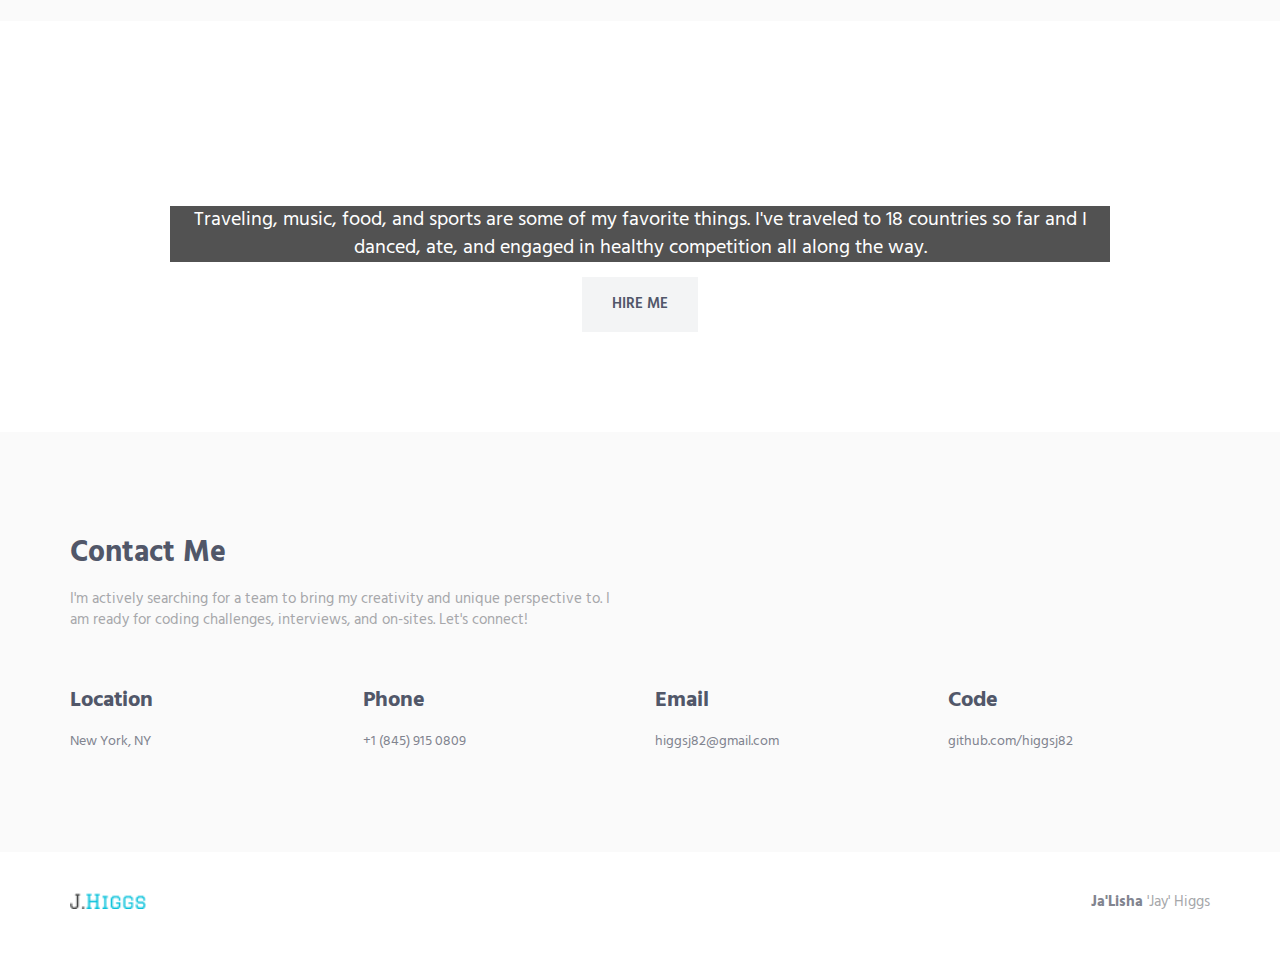
==== commit 4f03e3f0: "Update info and add experience logos" ====
--- a/HTML/index.html
+++ b/HTML/index.html
@@ -55,7 +55,7 @@
                         <!-- Logo -->
                         <div class="logo">
                             <a class="logo-wrap" href="#body">
-                                <img class="logo-img" src="img/logo.png" alt="Asentus Logo">
+                                <img class="logo-img" src="img/J.Higgs.png" alt="Asentus Logo">
                             </a>
                         </div>
                         <!-- End Logo -->
@@ -68,7 +68,7 @@
                                 <li class="js_nav-item nav-item"><a class="nav-item-child nav-item-hover" href="#body">Home</a></li>
                                 <li class="js_nav-item nav-item"><a class="nav-item-child nav-item-hover" href="#about">About</a></li>
                                 <li class="js_nav-item nav-item"><a class="nav-item-child nav-item-hover" href="#experience">Experience</a></li>
-                                <li class="js_nav-item nav-item"><a class="nav-item-child nav-item-hover" href="#work">Work</a></li>
+                                <li class="js_nav-item nav-item"><a class="nav-item-child nav-item-hover" href="#projects">Projects</a></li>
                                 <li class="js_nav-item nav-item"><a class="nav-item-child nav-item-hover" href="#contact">Contact</a></li>
                             </ul>
                         </div>
@@ -121,8 +121,8 @@
                             <div class="margin-b-50">
                                 <div class="margin-b-30">
                                     <h2>About Me</h2>
-                                    <p>I'm Ja'Lisha Higgs, orem ipsum dolor sit amet, consectetur adipisicing elit, sed do eiusmod tempor incididunt ut labore et dolore magna aliqua. Ut enim ad minim veniam, quis nostrud exercitation ullamco laboris nisi ut aliquip ex ea commodo consequat.</p>
-                                    <p>Duis aute irure dolor in reprehenderit in voluptate velit esse cillum dolore eu fugiat nulla pariatur. Excepteur sint occaecat cupidatat non proident, sunt in culpa qui officia deserunt mollit anim id est laborum.</p>
+                                    <p>I'm Ja'Lisha Higgs, mostly know as 'Jay'. I'm looking to be part of a collaborative team of engineers who foster a community of creativity and innovation.</p>
+                                    <p>I come from a literary and customer service background. I love coding because it allows me to combine my creativity and problem solving abilities to provide quality products for users.</p>
                                 </div>
                                 <a target="_blank" href="https://drive.google.com/open?id=1foqssq8UYzCVc4ZDSB3c00Z6choKvjrQ" class="btn-theme btn-theme-md btn-default-bg text-uppercase">Download my CV</a>
                             </div>
@@ -164,49 +164,53 @@
                         <div class="col-md-3 col-sm-6 md-margin-b-4">
                             <div class="service" data-height="height">
                                 <div class="service-element">
-                                    <i class="service-icon icon-mustache"></i>
+                                    <!-- <i class="service-icon icon-mustache"></i> -->
+                                    <img src="./img/logos/aa.png" alt="experience" class="service-icon" id="experience-logo">
                                 </div>
                                 <div class="service-info">
-                                    <h3>Illustrator</h3>
-                                    <p class="margin-b-5">Lorem ipsum dolor amet consectetur ut consequat siad esqudiat dolor</p>
-                                </div>
-                                <a href="#" class="content-wrapper-link"></a>    
+                                    <h3>Software Engineering Student</h3>
+                                    <p class="margin-b-5">Immersive software development course with focus on full stack web development.</p>
+                                </div>
+                                <a href="#experience" class="content-wrapper-link"></a>    
                             </div>
                         </div>
                         <div class="col-md-3 col-sm-6 md-margin-b-4">
                             <div class="service bg-color-base wow zoomIn" data-height="height" data-wow-duration=".3" data-wow-delay=".1s">
                                 <div class="service-element">
-                                    <i class="service-icon color-white icon-screen-tablet"></i>
+                                    <!-- <i class="service-icon color-white icon-screen-tablet"></i> -->
+                                    <img src="./img/logos/lowes.png" alt="experience" class="service-icon" id="experience-logo">
                                 </div>
                                 <div class="service-info">
-                                    <h3 class="color-white">Graphic Design</h3>
-                                    <p class="color-white margin-b-5">Lorem ipsum dolor amet consectetur ut consequat siad esqudiat dolor</p>
-                                </div>
-                                <a href="#" class="content-wrapper-link"></a>    
+                                    <h3 class="color-white">Fulfillment Coordinator</h3>
+                                    <p class="color-white margin-b-5">Spearheaded integration of new IBM software, Sterling, training my team of associates and managers alike. Led new in-store pickup department to be 1st in the district for customer satisfaction.</p>
+                                </div>
+                                <a href="#experience" class="content-wrapper-link"></a>    
                             </div>
                         </div>
                         <div class="col-md-3 col-sm-6 sm-margin-b-4">
                             <div class="service" data-height="height">
                                 <div class="service-element">
-                                    <i class="service-icon icon-chemistry"></i>
+                                    <!-- <i class="service-icon icon-chemistry"></i> -->
+                                    <img src="./img/logos/insider.png" alt="experience" class="service-icon" id="experience-logo">
                                 </div>
                                 <div class="service-info">
-                                    <h3>Photoshop</h3>
-                                    <p class="margin-b-5">Lorem ipsum dolor amet consectetur ut consequat siad esqudiat dolor</p>
-                                </div>
-                                <a href="#" class="content-wrapper-link"></a>    
+                                    <h3>Story Producer</h3>
+                                    <p class="margin-b-5">Curated scripts for videos that gained over 300 million views across INSIDER social platforms.</p>
+                                </div>
+                                <a href="#experience" class="content-wrapper-link"></a>    
                             </div>
                         </div>
                         <div class="col-md-3 col-sm-6">
                             <div class="service" data-height="height">
                                 <div class="service-element">
-                                    <i class="service-icon icon-badge"></i>
+                                    <!-- <i class="service-icon icon-badge"></i> -->
+                                    <img src="./img/logos/np.png" alt="experience" class="service-icon" id="experience-logo">
                                 </div>
                                 <div class="service-info">
-                                    <h3>Sketch</h3>
-                                    <p class="margin-b-5">Lorem ipsum dolor amet consectetur ut consequat siad esqudiat dolor</p>
-                                </div>
-                                <a href="#" class="content-wrapper-link"></a>    
+                                    <h3>English: Creative Writing</h3>
+                                    <p class="margin-b-5">Achieved a Bachelor of Arts degree. While at New Paltz, I studied abroad 2 times, received 9 poetry publications, and I was a resident assistant for 4 semesters.</p>
+                                </div>
+                                <a href="#experience" class="content-wrapper-link"></a>    
                             </div>
                         </div>
                     </div>
@@ -216,13 +220,14 @@
         </div>
         <!-- End Experience -->
 
-        <!-- Work -->
-        <div id="work">
+        <!-- Projects -->
+        <div id="projects">
             <div class="container content-lg">
                 <div class="row margin-b-40">
                     <div class="col-sm-6">
                         <h2>Latest Projects</h2>
-                        <p>Lorem ipsum dolor sit amet consectetur adipiscing elit sed tempor incididunt ut laboret dolore magna aliqua enim minim veniam exercitation</p>
+                        <p>From music streaming and data management to fortunes and games, here are some recent project that I'm very proud of.
+                        Enjoy!</p>
                     </div>
                 </div>
                 <!--// end row -->
@@ -232,12 +237,12 @@
                     <div class="col-sm-4 sm-margin-b-50">
                         <div class="margin-b-20">
                             <div class="wow zoomIn" data-wow-duration=".3" data-wow-delay=".1s">
-                                <img class="img-responsive" src="img/970x647/01.jpg" alt="Latest Products Image">
-                            </div>
-                        </div>
-                        <h4><a href="#">Triangle Roof</a> <span class="text-uppercase margin-l-20">Management</span></h4>
-                        <p>Lorem ipsum dolor sit amet consectetur adipiscing elit sed tempor incdidunt ut laboret dolor magna ut consequat siad esqudiat dolor</p>
-                        <a class="link" href="#">Read More</a>
+                                <img class="img-responsive" src="img/970x647/bumpify.png" alt="Latest Products Image">
+                            </div>
+                        </div>
+                        <h4><a target="_blank" href="https://bumpify.herokuapp.com/">Bumpify</a> <br> <span class="text-uppercase margin-l-20">Software Engineer</span></h4>
+                        <p>A full stack music streaming platform inspired by Spotify and deployed on heroku.</p>
+                        <a target="_blank" class="link" href="https://bumpify.herokuapp.com/">Listen Now</a>
                     </div>
                     <!-- End Latest Products -->
 
@@ -245,12 +250,12 @@
                     <div class="col-sm-4 sm-margin-b-50">
                         <div class="margin-b-20">
                             <div class="wow zoomIn" data-wow-duration=".3" data-wow-delay=".1s">
-                                <img class="img-responsive" src="img/970x647/02.jpg" alt="Latest Products Image">
-                            </div>
-                        </div>
-                        <h4><a href="#">Curved Corners</a> <span class="text-uppercase margin-l-20">Developmeny</span></h4>
-                        <p>Lorem ipsum dolor sit amet consectetur adipiscing elit sed tempor incdidunt ut laboret dolor magna ut consequat siad esqudiat dolor</p>
-                        <a class="link" href="#">Read More</a>
+                                <img class="img-responsive" src="img/970x647/fortune_couple.png" alt="Latest Products Image">
+                            </div>
+                        </div>
+                        <h4><a target="_blank" href="http://fortune-couple.herokuapp.com/#/">Fortune Couple</a> <br> <span class="text-uppercase margin-l-20">Flex Engineer</span></h4>
+                        <p>A MERN stack that generates a fortune and compatibility based on two users zodiacs and common interests.</p>
+                        <a target="_blank" class="link" href="http://fortune-couple.herokuapp.com/#/">Crack Your Fortune</a>
                     </div>
                     <!-- End Latest Products -->
 
@@ -258,12 +263,12 @@
                     <div class="col-sm-4 sm-margin-b-50">
                         <div class="margin-b-20">
                             <div class="wow zoomIn" data-wow-duration=".3" data-wow-delay=".1s">
-                                <img class="img-responsive" src="img/970x647/03.jpg" alt="Latest Products Image">
-                            </div>
-                        </div>
-                        <h4><a href="#">Bird On Green</a> <span class="text-uppercase margin-l-20">Design</span></h4>
-                        <p>Lorem ipsum dolor sit amet consectetur adipiscing elit sed tempor incdidunt ut laboret dolor magna ut consequat siad esqudiat dolor</p>
-                        <a class="link" href="#">Read More</a>
+                                <img class="img-responsive" src="img/970x647/record.png" alt="Latest Products Image">
+                            </div>
+                        </div>
+                        <h4><a target="_blank" href="https://higgsj82.github.io/record-spin/">Record Spin</a> <br> <span class="text-uppercase margin-l-20">Frontend Engineer</span></h4>
+                        <p>A Javascript game inspired by brick breaker with added element of music changes.</p>
+                        <a target="_blank" class="link" href="https://higgsj82.github.io/record-spin/">Play Here</a>
                     </div>
                     <!-- End Latest Products -->
                 </div>
@@ -320,10 +325,12 @@
         <!-- End Clients -->
 
         <!-- Promo Banner -->
-        <div class="promo-banner parallax-window" data-parallax="scroll" data-image-src="img/1920x1080/01.jpg">
+        <div class="promo-banner parallax-window" data-parallax="scroll" data-image-src="img/1920x1080/graffiti.jpg">
             <div class="container-sm content-lg">
-                <h2 class="promo-banner-title">Displaying the Result</h2>
-                <p class="promo-banner-text">Lorem ipsum dolor sit amet, consectetur adipisicing elit, sed do eiusmod tempor incididunt ut labore et dolore magna aliqua. Ut enim ad minim veniam, quis nostrud exercitation ullamco laboris nisi ut aliquip ex ea commodo.</p>
+                <h2 class="promo-banner-title">A Little More About Me</h2>
+                <p class="promo-banner-text" style="background-color: #282828;">Traveling, music, food, and sports are some of my favorite things. I've traveled to 18 countries so far and I danced, ate, and engaged in healthy competition all along the way. </p>
+                <a target="_blank" href="https://drive.google.com/open?id=1foqssq8UYzCVc4ZDSB3c00Z6choKvjrQ"
+                    class="btn-theme btn-theme-md btn-default-bg text-uppercase">Hire Me</a>
             </div>
         </div>
         <!-- End Promo Banner -->
@@ -335,7 +342,7 @@
                     <div class="row margin-b-40">
                         <div class="col-sm-6">
                            <h2>Contact Me</h2>
-                            <p>Lorem ipsum dolor sit amet consectetur adipiscing elit sed tempor incididunt ut laboret dolore magna aliqua enim minim veniam exercitation</p>
+                            <p>I'm actively searching for a team to bring my creativity and unique perspective to. I am ready for coding challenges, interviews, and on-sites. Let's connect! </p>
                         </div>
                     </div>
                     <!--// end row -->
@@ -370,10 +377,10 @@
             <div class="content container">
                 <div class="row">
                     <div class="col-xs-6">
-                        <img class="footer-logo" src="img/logo.png" alt="Acecv Logo">
+                        <img class="footer-logo" src="img/J.Higgs.png" alt="JH Logo">
                     </div>
                     <div class="col-xs-6 text-right sm-text-left">
-                        <p class="margin-b-0"><a class="fweight-700" href="http://keenthemes.com/preview/acecv/">Acecv</a> Theme Powered by: <a class="fweight-700" href="http://www.keenthemes.com/">KeenThemes.com</a></p>
+                        <p class="margin-b-0"><a class="fweight-700" href="#contact">Ja'Lisha</a> 'Jay' Higgs <a class="fweight-700" href="#contact"></a></p>
                     </div>
                 </div>
                 <!--// end row -->
